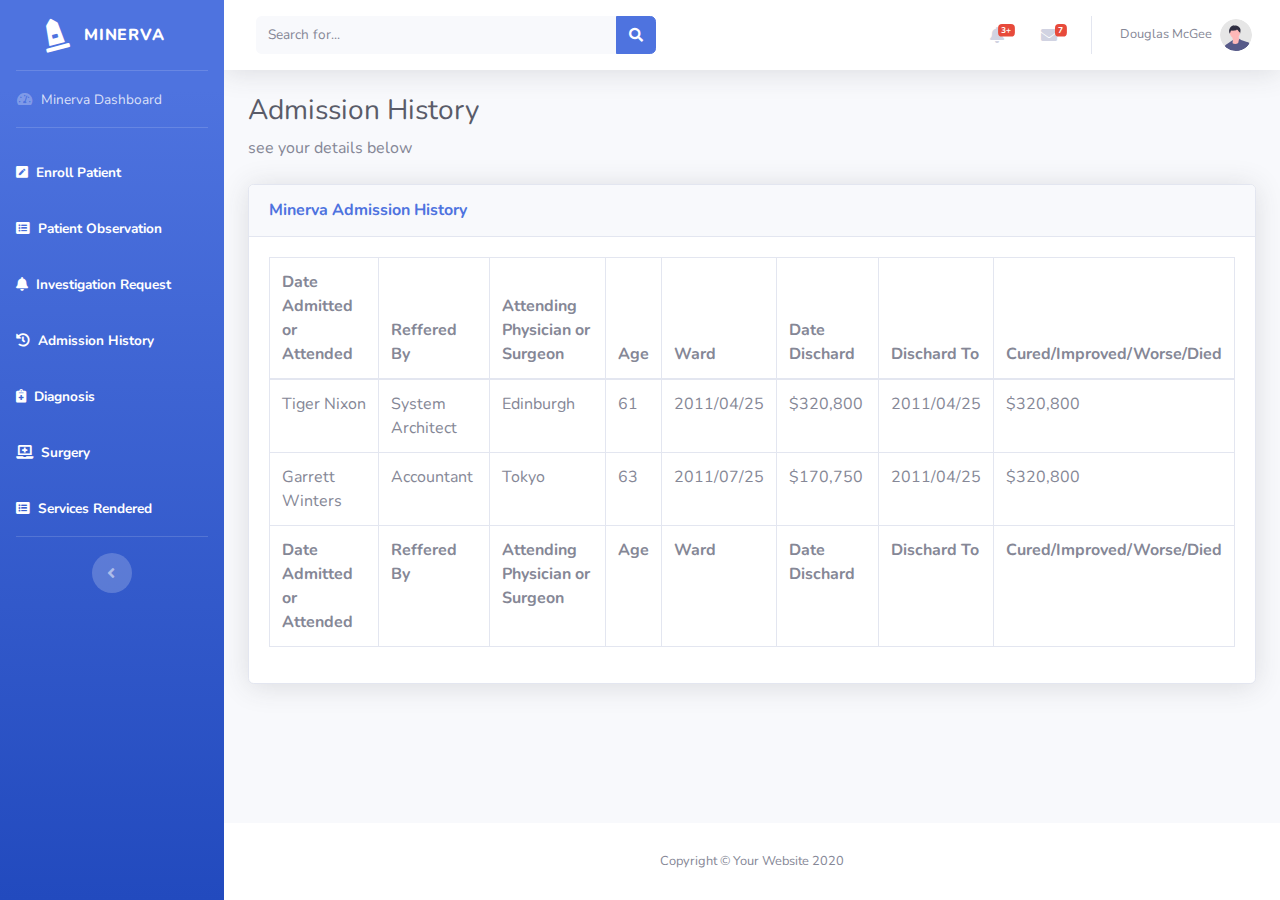
==== index.html @ 788e85ab "initial commit" ====
<!DOCTYPE html>
<html lang="en">

<head>

    <meta charset="utf-8">
    <meta http-equiv="X-UA-Compatible" content="IE=edge">
    <meta name="viewport" content="width=device-width, initial-scale=1, shrink-to-fit=no">
    <meta name="description" content="">
    <meta name="author" content="">

    <title>Minerva - Dashboard</title>

     <!-- Custom fonts for this template -->
    <link href="vendor/fontawesome-free/css/all.min.css" rel="stylesheet" type="text/css">
    <link
        href="https://fonts.googleapis.com/css?family=Nunito:200,200i,300,300i,400,400i,600,600i,700,700i,800,800i,900,900i"
        rel="stylesheet">

    <!-- Custom styles for this template -->
    <link href="css/minerva.min.css" rel="stylesheet">

    <!-- Custom styles for this page -->
    <link href="vendor/datatables/dataTables.bootstrap4.min.css" rel="stylesheet">


</head>

<body id="page-top">

    <!-- Page Wrapper -->
    <div id="wrapper">

        <!-- Sidebar -->
        <ul class="navbar-nav bg-gradient-primary sidebar sidebar-dark accordion" id="accordionSidebar">

            <!-- Sidebar - Brand -->
            <a class="sidebar-brand d-flex align-items-center justify-content-center" href="index.html">
                <div class="sidebar-brand-icon rotate-n-15">
                    <i class="fas fa-monument"></i>
                </div>
                <div class="sidebar-brand-text mx-3">Minerva</sup></div>
            </a>

            <!-- Divider -->
            <hr class="sidebar-divider my-0">

            <!-- Nav Item - Dashboard -->
            <li class="nav-item">
                <a class="nav-link" href="index.html">
                    <i class="fas fa-fw fa-tachometer-alt"></i>
                    <span>Minerva Dashboard</span></a>
            </li>

            <!-- Divider -->
            <hr class="sidebar-divider">    
            <!-- Nav Item - Tables -->
            <li class="nav-item active">
                <a class="nav-link" href="register.html">
                    <i class="fas fa-pen-square"></i>
                    <span>Enroll Patient</span></a>
            </li>
            <li class="nav-item active">
                <a class="nav-link" href="observation_sheet.html">
                    <i class="fas fa-list-alt"></i>
                    <span>Patient Observation</span></a>
            </li>
            <li class="nav-item active">
                <a class="nav-link" href="investigation_request_form.html">
                    <i class="fas fa-bell"></i>
                    <span>Investigation Request</span></a>
            </li>
            <li class="nav-item active">
                <a class="nav-link" href="index.html">
                    <i class="fas fa-history"></i>
                    <span>Admission History</span></a>
            </li>
            <li class="nav-item active">
                <a class="nav-link" href="diagnosis.html">
                    <i class="fas fa-notes-medical"></i>
                    <span>Diagnosis</span></a>
            </li>
            <li class="nav-item active">
                <a class="nav-link" href="surgery.html">
                    <i class="fas fa-laptop-medical"></i>
                    <span>Surgery</span></a>
            </li>
            <li class="nav-item active">
                <a class="nav-link" href="services_rendered.html">
                    <i class="fas fa-list-alt"></i>
                    <span>Services Rendered</span></a>
            </li>

            <!-- Divider -->
            <hr class="sidebar-divider d-none d-md-block">

            <!-- Sidebar Toggler (Sidebar) -->
            <div class="text-center d-none d-md-inline">
                <button class="rounded-circle border-0" id="sidebarToggle"></button>
            </div>

        </ul>
        <!-- End of Sidebar -->

        <!-- Content Wrapper -->
        <div id="content-wrapper" class="d-flex flex-column">

            <!-- Main Content -->
            <div id="content">

                <!-- Topbar -->
                <nav class="navbar navbar-expand navbar-light bg-white topbar mb-4 static-top shadow">

                    <!-- Sidebar Toggle (Topbar) -->
                    <form class="form-inline">
                        <button id="sidebarToggleTop" class="btn btn-link d-md-none rounded-circle mr-3">
                            <i class="fa fa-bars"></i>
                        </button>
                    </form>

                    <!-- Topbar Search -->
                    <form
                        class="d-none d-sm-inline-block form-inline mr-auto ml-md-3 my-2 my-md-0 mw-100 navbar-search">
                        <div class="input-group">
                            <input type="text" class="form-control bg-light border-0 small" placeholder="Search for..."
                                aria-label="Search" aria-describedby="basic-addon2">
                            <div class="input-group-append">
                                <button class="btn btn-primary" type="button">
                                    <i class="fas fa-search fa-sm"></i>
                                </button>
                            </div>
                        </div>
                    </form>

                    <!-- Topbar Navbar -->
                    <ul class="navbar-nav ml-auto">

                        <!-- Nav Item - Search Dropdown (Visible Only XS) -->
                        <li class="nav-item dropdown no-arrow d-sm-none">
                            <a class="nav-link dropdown-toggle" href="#" id="searchDropdown" role="button"
                                data-toggle="dropdown" aria-haspopup="true" aria-expanded="false">
                                <i class="fas fa-search fa-fw"></i>
                            </a>
                            <!-- Dropdown - Messages -->
                            <div class="dropdown-menu dropdown-menu-right p-3 shadow animated--grow-in"
                                aria-labelledby="searchDropdown">
                                <form class="form-inline mr-auto w-100 navbar-search">
                                    <div class="input-group">
                                        <input type="text" class="form-control bg-light border-0 small"
                                            placeholder="Search for..." aria-label="Search"
                                            aria-describedby="basic-addon2">
                                        <div class="input-group-append">
                                            <button class="btn btn-primary" type="button">
                                                <i class="fas fa-search fa-sm"></i>
                                            </button>
                                        </div>
                                    </div>
                                </form>
                            </div>
                        </li>

                        <!-- Nav Item - Alerts -->
                        <li class="nav-item dropdown no-arrow mx-1">
                            <a class="nav-link dropdown-toggle" href="#" id="alertsDropdown" role="button"
                                data-toggle="dropdown" aria-haspopup="true" aria-expanded="false">
                                <i class="fas fa-bell fa-fw"></i>
                                <!-- Counter - Alerts -->
                                <span class="badge badge-danger badge-counter">3+</span>
                            </a>
                            <!-- Dropdown - Alerts -->
                            <div class="dropdown-list dropdown-menu dropdown-menu-right shadow animated--grow-in"
                                aria-labelledby="alertsDropdown">
                                <h6 class="dropdown-header">
                                    Alerts Center
                                </h6>
                                <a class="dropdown-item d-flex align-items-center" href="#">
                                    <div class="mr-3">
                                        <div class="icon-circle bg-primary">
                                            <i class="fas fa-file-alt text-white"></i>
                                        </div>
                                    </div>
                                    <div>
                                        <div class="small text-gray-500">December 12, 2019</div>
                                        <span class="font-weight-bold">A new monthly report is ready to download!</span>
                                    </div>
                                </a>
                                <a class="dropdown-item d-flex align-items-center" href="#">
                                    <div class="mr-3">
                                        <div class="icon-circle bg-success">
                                            <i class="fas fa-donate text-white"></i>
                                        </div>
                                    </div>
                                    <div>
                                        <div class="small text-gray-500">December 7, 2019</div>
                                        $290.29 has been deposited into your account!
                                    </div>
                                </a>
                                <a class="dropdown-item d-flex align-items-center" href="#">
                                    <div class="mr-3">
                                        <div class="icon-circle bg-warning">
                                            <i class="fas fa-exclamation-triangle text-white"></i>
                                        </div>
                                    </div>
                                    <div>
                                        <div class="small text-gray-500">December 2, 2019</div>
                                        Spending Alert: We've noticed unusually high spending for your account.
                                    </div>
                                </a>
                                <a class="dropdown-item text-center small text-gray-500" href="#">Show All Alerts</a>
                            </div>
                        </li>

                        <!-- Nav Item - Messages -->
                        <li class="nav-item dropdown no-arrow mx-1">
                            <a class="nav-link dropdown-toggle" href="#" id="messagesDropdown" role="button"
                                data-toggle="dropdown" aria-haspopup="true" aria-expanded="false">
                                <i class="fas fa-envelope fa-fw"></i>
                                <!-- Counter - Messages -->
                                <span class="badge badge-danger badge-counter">7</span>
                            </a>
                            <!-- Dropdown - Messages -->
                            <div class="dropdown-list dropdown-menu dropdown-menu-right shadow animated--grow-in"
                                aria-labelledby="messagesDropdown">
                                <h6 class="dropdown-header">
                                    Message Center
                                </h6>
                                <a class="dropdown-item d-flex align-items-center" href="#">
                                    <div class="dropdown-list-image mr-3">
                                        <img class="rounded-circle" src="img/undraw_profile_1.svg"
                                            alt="">
                                        <div class="status-indicator bg-success"></div>
                                    </div>
                                    <div class="font-weight-bold">
                                        <div class="text-truncate">Hi there! I am wondering if you can help me with a
                                            problem I've been having.</div>
                                        <div class="small text-gray-500">Emily Fowler · 58m</div>
                                    </div>
                                </a>
                                <a class="dropdown-item d-flex align-items-center" href="#">
                                    <div class="dropdown-list-image mr-3">
                                        <img class="rounded-circle" src="img/undraw_profile_2.svg"
                                            alt="">
                                        <div class="status-indicator"></div>
                                    </div>
                                    <div>
                                        <div class="text-truncate">I have the photos that you ordered last month, how
                                            would you like them sent to you?</div>
                                        <div class="small text-gray-500">Jae Chun · 1d</div>
                                    </div>
                                </a>
                                <a class="dropdown-item d-flex align-items-center" href="#">
                                    <div class="dropdown-list-image mr-3">
                                        <img class="rounded-circle" src="img/undraw_profile_3.svg"
                                            alt="">
                                        <div class="status-indicator bg-warning"></div>
                                    </div>
                                    <div>
                                        <div class="text-truncate">Last month's report looks great, I am very happy with
                                            the progress so far, keep up the good work!</div>
                                        <div class="small text-gray-500">Morgan Alvarez · 2d</div>
                                    </div>
                                </a>
                                <a class="dropdown-item d-flex align-items-center" href="#">
                                    <div class="dropdown-list-image mr-3">
                                        <img class="rounded-circle" src="https://source.unsplash.com/Mv9hjnEUHR4/60x60"
                                            alt="">
                                        <div class="status-indicator bg-success"></div>
                                    </div>
                                    <div>
                                        <div class="text-truncate">Am I a good boy? The reason I ask is because someone
                                            told me that people say this to all dogs, even if they aren't good...</div>
                                        <div class="small text-gray-500">Chicken the Dog · 2w</div>
                                    </div>
                                </a>
                                <a class="dropdown-item text-center small text-gray-500" href="#">Read More Messages</a>
                            </div>
                        </li>

                        <div class="topbar-divider d-none d-sm-block"></div>

                        <!-- Nav Item - User Information -->
                        <li class="nav-item dropdown no-arrow">
                            <a class="nav-link dropdown-toggle" href="#" id="userDropdown" role="button"
                                data-toggle="dropdown" aria-haspopup="true" aria-expanded="false">
                                <span class="mr-2 d-none d-lg-inline text-gray-600 small">Douglas McGee</span>
                                <img class="img-profile rounded-circle"
                                    src="img/undraw_profile.svg">
                            </a>
                            <!-- Dropdown - User Information -->
                            <div class="dropdown-menu dropdown-menu-right shadow animated--grow-in"
                                aria-labelledby="userDropdown">
                                <a class="dropdown-item" href="#">
                                    <i class="fas fa-user fa-sm fa-fw mr-2 text-gray-400"></i>
                                    Profile
                                </a>
                                <a class="dropdown-item" href="#">
                                    <i class="fas fa-cogs fa-sm fa-fw mr-2 text-gray-400"></i>
                                    Settings
                                </a>
                                <a class="dropdown-item" href="#">
                                    <i class="fas fa-list fa-sm fa-fw mr-2 text-gray-400"></i>
                                    Activity Log
                                </a>
                                <div class="dropdown-divider"></div>
                                <a class="dropdown-item" href="#" data-toggle="modal" data-target="#logoutModal">
                                    <i class="fas fa-sign-out-alt fa-sm fa-fw mr-2 text-gray-400"></i>
                                    Logout
                                </a>
                            </div>
                        </li>

                    </ul>

                </nav>
                <!-- End of Topbar -->

                <!-- Begin Page Content -->
                <div class="container-fluid">

                    <!-- Page Heading -->
                    <h1 class="h3 mb-2 text-gray-800">Admission History</h1>
                    <p class="mb-4">see your details below</p>

                    <!-- DataTales Example -->
                    <div class="card shadow mb-4">
                        <div class="card-header py-3">
                            <h6 class="m-0 font-weight-bold text-primary">Minerva Admission History</h6>
                        </div>
                        <div class="card-body">
                            <div class="table-responsive">
                                <table class="table table-bordered" id="dataTable" width="100%" cellspacing="0">
                                    <thead>
                                        <tr>
                                            <th>Date Admitted or Attended</th>
                                            <th>Reffered By</th>
                                            <th>Attending Physician or Surgeon</th>
                                            <th>Age</th>
                                            <th>Ward</th>
                                            <th>Date Dischard</th>
                                            <th>Dischard To</th>
                                            <th>Cured/Improved/Worse/Died</th>
                                        </tr>
                                    </thead>
                                    <tfoot>
                                        <tr>
                                            <th>Date Admitted or Attended</th>
                                            <th>Reffered By</th>
                                            <th>Attending Physician or Surgeon</th>
                                            <th>Age</th>
                                            <th>Ward</th>
                                            <th>Date Dischard</th>
                                            <th>Dischard To</th>
                                            <th>Cured/Improved/Worse/Died</th>
                                        </tr>
                                    </tfoot>
                                    <tbody>
                                        <tr>
                                            <td>Tiger Nixon</td>
                                            <td>System Architect</td>
                                            <td>Edinburgh</td>
                                            <td>61</td>
                                            <td>2011/04/25</td>
                                            <td>$320,800</td>
                                            <td>2011/04/25</td>
                                            <td>$320,800</td>
                                        </tr>
                                        <tr>
                                            <td>Garrett Winters</td>
                                            <td>Accountant</td>
                                            <td>Tokyo</td>
                                            <td>63</td>
                                            <td>2011/07/25</td>
                                            <td>$170,750</td>
                                            <td>2011/04/25</td>
                                            <td>$320,800</td>
                                        </tr>
                                    </tbody>
                                </table>
                            </div>
                        </div>
                    </div>

                </div>
                <!-- /.container-fluid -->

            </div>
            <!-- End of Main Content -->

            <!-- Footer -->
            <footer class="sticky-footer bg-white">
                <div class="container my-auto">
                    <div class="copyright text-center my-auto">
                        <span>Copyright &copy; Your Website 2020</span>
                    </div>
                </div>
            </footer>
            <!-- End of Footer -->

        </div>
        <!-- End of Content Wrapper -->

    </div>
    <!-- End of Page Wrapper -->

    <!-- Scroll to Top Button-->
    <a class="scroll-to-top rounded" href="#page-top">
        <i class="fas fa-angle-up"></i>
    </a>

    <!-- Logout Modal-->
    <div class="modal fade" id="logoutModal" tabindex="-1" role="dialog" aria-labelledby="exampleModalLabel"
        aria-hidden="true">
        <div class="modal-dialog" role="document">
            <div class="modal-content">
                <div class="modal-header">
                    <h5 class="modal-title" id="exampleModalLabel">Ready to Leave?</h5>
                    <button class="close" type="button" data-dismiss="modal" aria-label="Close">
                        <span aria-hidden="true">×</span>
                    </button>
                </div>
                <div class="modal-body">Select "Logout" below if you are ready to end your current session.</div>
                <div class="modal-footer">
                    <button class="btn btn-secondary" type="button" data-dismiss="modal">Cancel</button>
                    <a class="btn btn-primary" href="login.html">Logout</a>
                </div>
            </div>
        </div>
    </div>


     <!-- Bootstrap core JavaScript-->
    <script src="vendor/jquery/jquery.min.js"></script>
    <script src="vendor/bootstrap/js/bootstrap.bundle.min.js"></script>

    <!-- Core plugin JavaScript-->
    <script src="vendor/jquery-easing/jquery.easing.min.js"></script>

    <!-- Custom scripts for all pages-->
    <script src="js/minerva.min.js"></script>

    <!-- Page level plugins -->
    <script src="vendor/datatables/jquery.dataTables.min.js"></script>
    <script src="vendor/datatables/dataTables.bootstrap4.min.js"></script>
    <script src="js/demo/datatables-demo.js"></script>

</body>

</html>
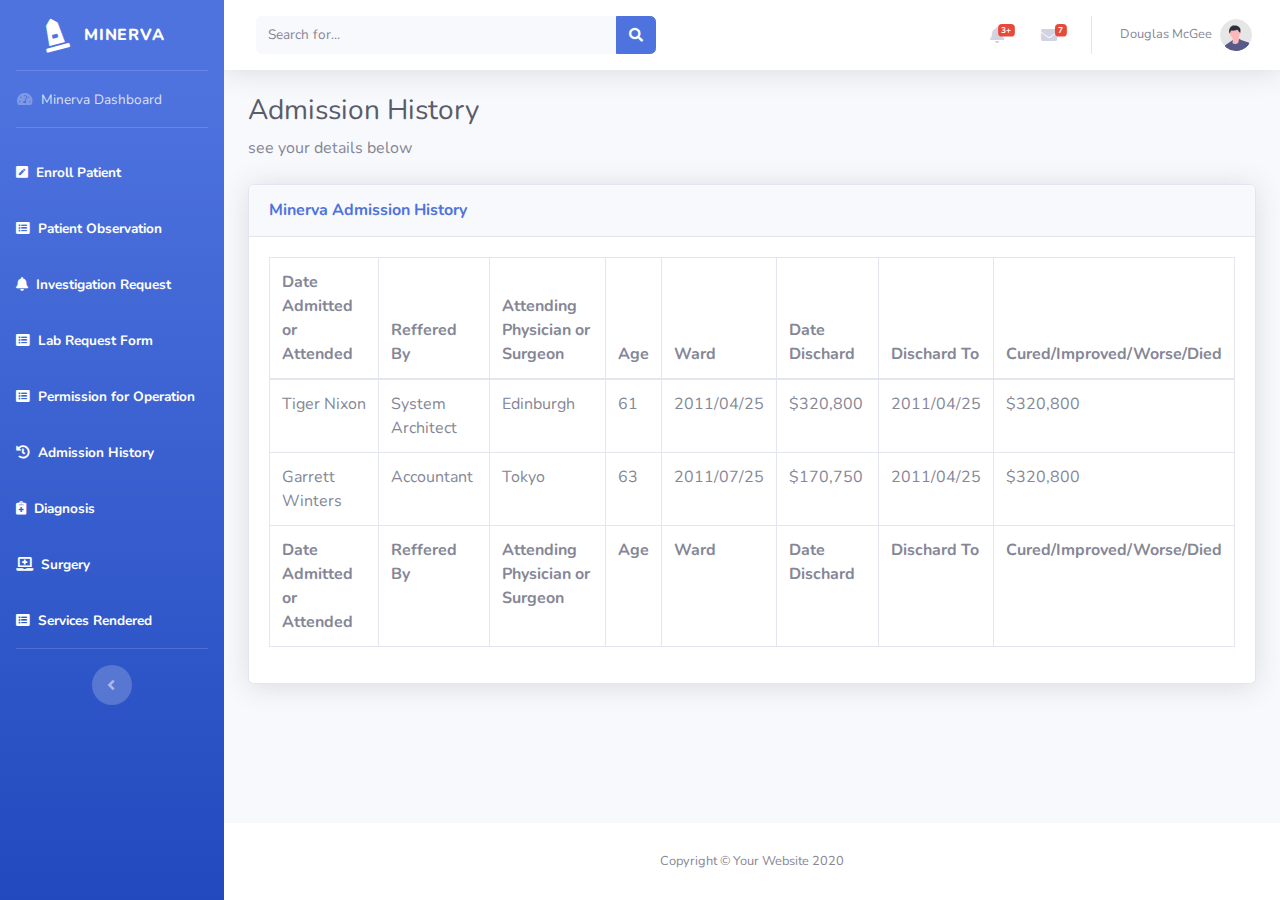
==== commit d9d5f793: "added operation request" ====
--- a/index.html
+++ b/index.html
@@ -69,6 +69,16 @@
                 <a class="nav-link" href="investigation_request_form.html">
                     <i class="fas fa-bell"></i>
                     <span>Investigation Request</span></a>
+            </li>
+            <li class="nav-item active">
+                <a class="nav-link" href="laboratory_request_form.html">
+                    <i class="fas fa-list-alt"></i>
+                    <span>Lab Request Form</span></a>
+            </li>
+            <li class="nav-item active">
+                <a class="nav-link" href="permission_operation.html">
+                    <i class="fas fa-list-alt"></i>
+                    <span>Permission for Operation</span></a>
             </li>
             <li class="nav-item active">
                 <a class="nav-link" href="index.html">
